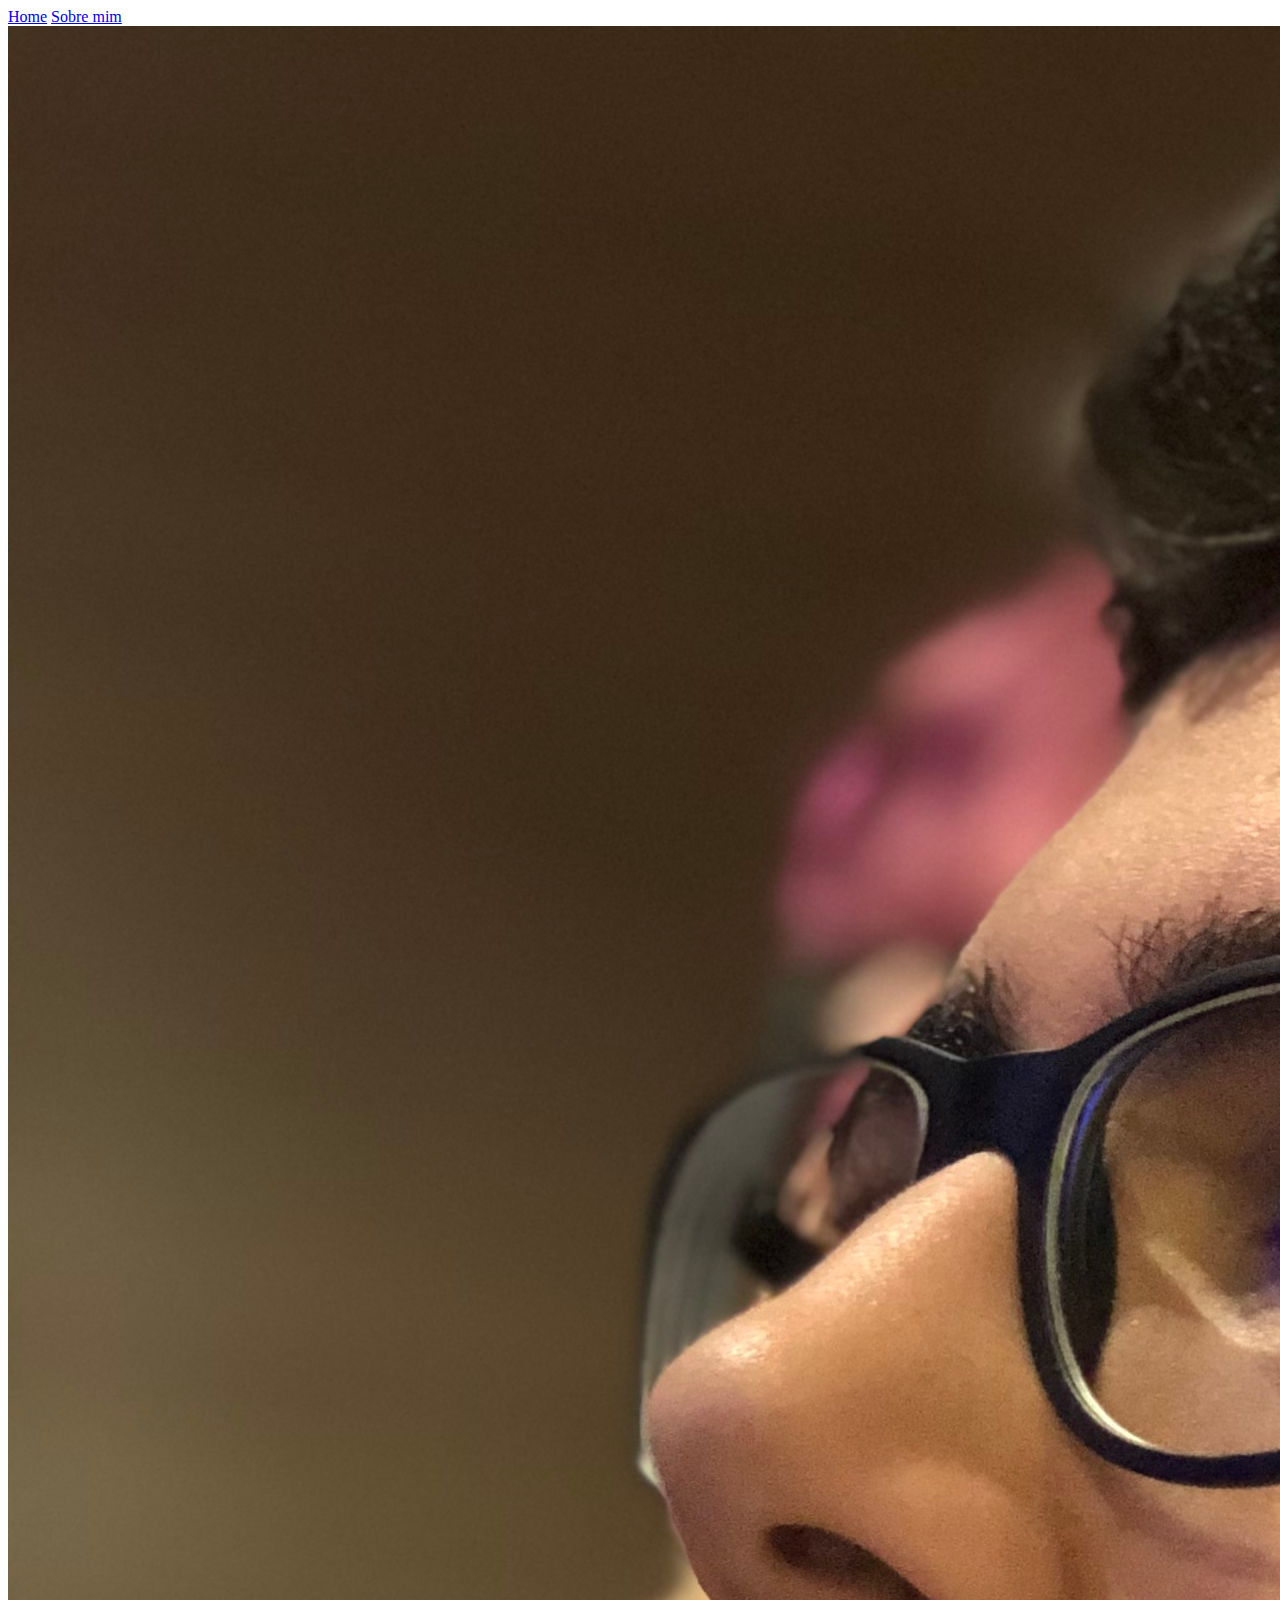
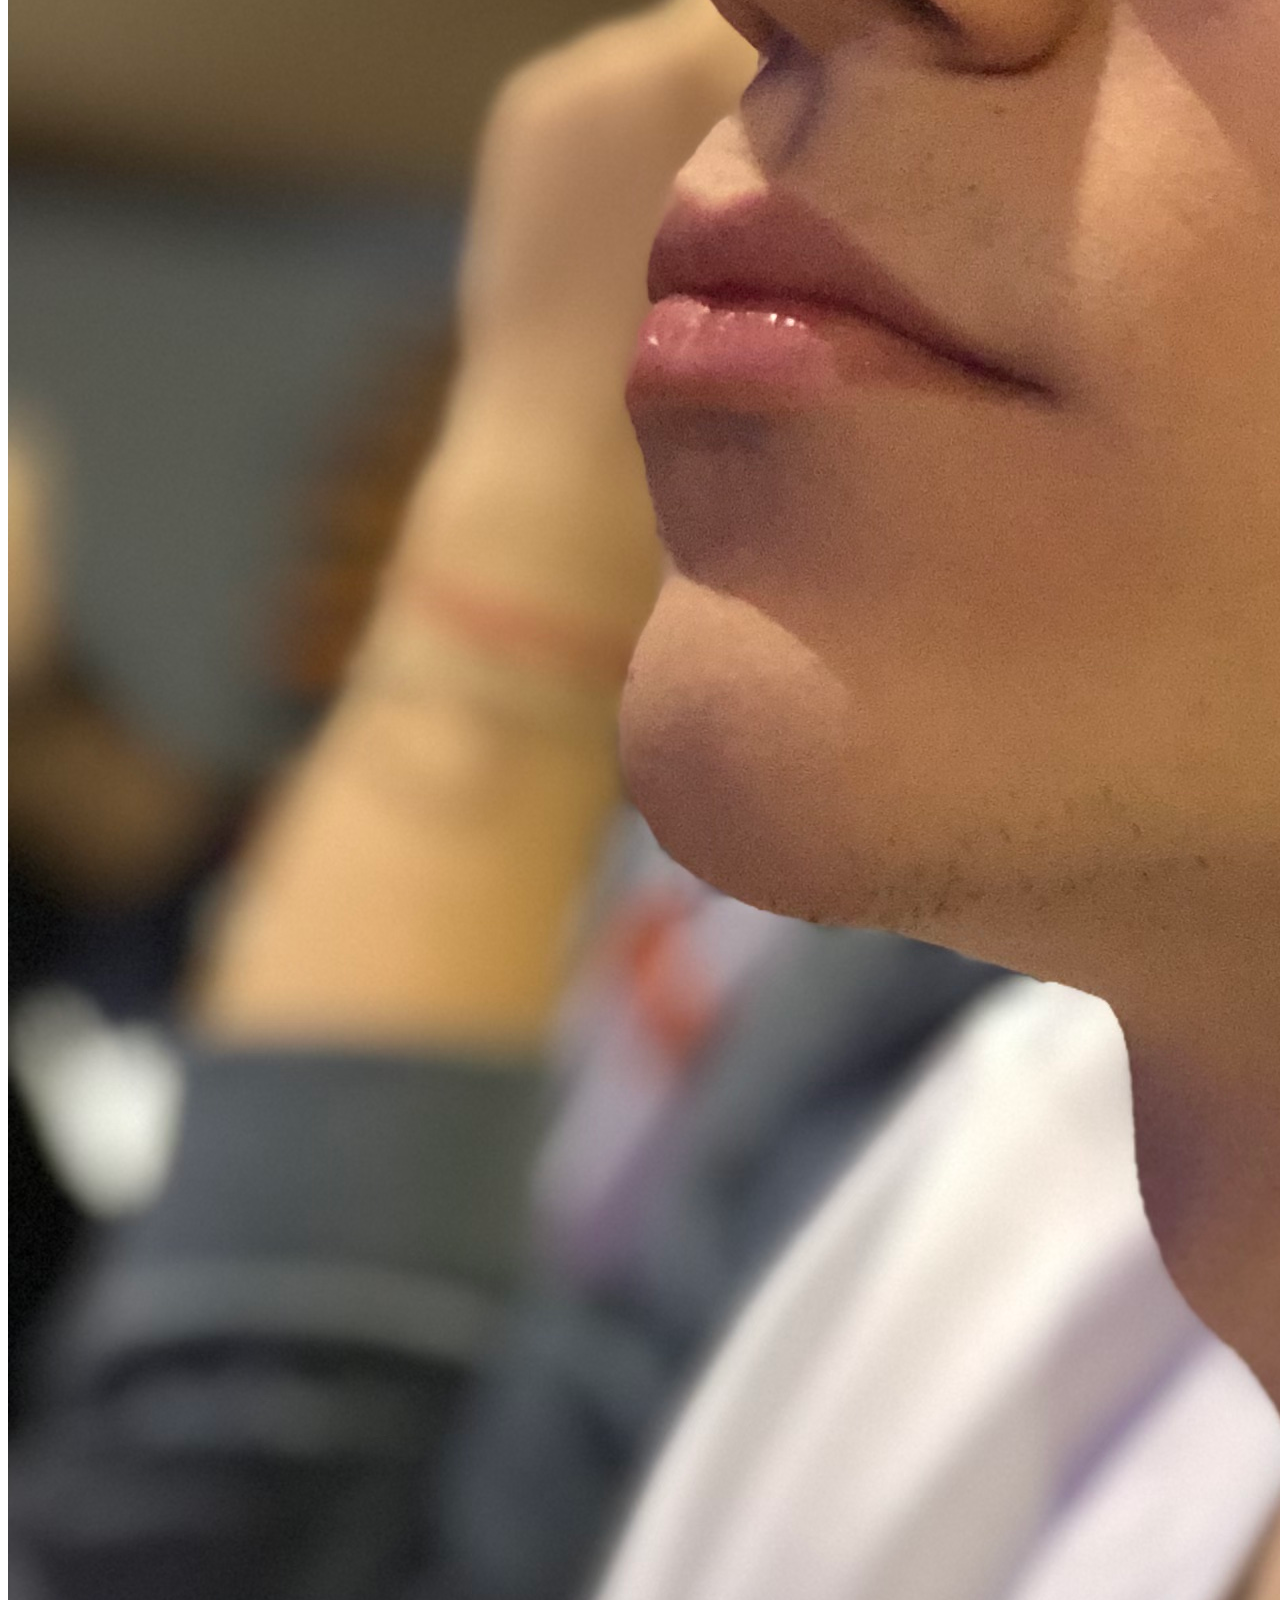
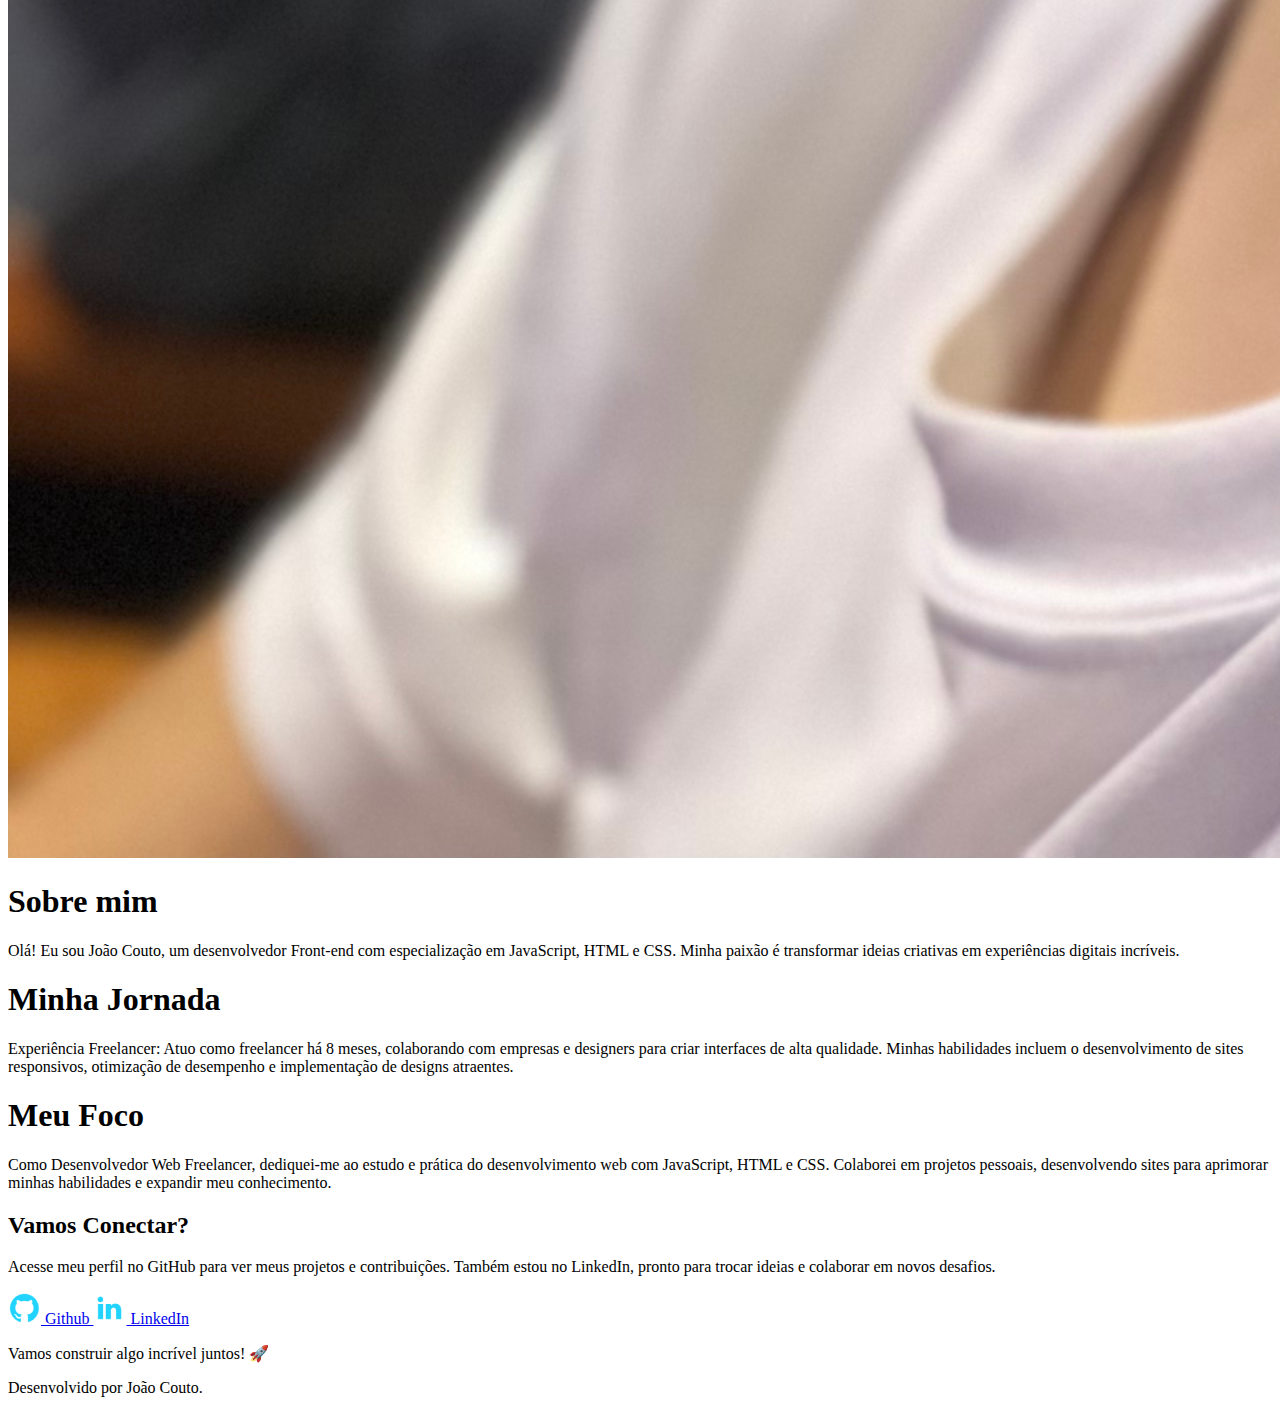
==== about.html @ 77a0e966 "Add files via upload" ====
<!DOCTYPE html>
<html lang="pt-br">

<head>
    <meta charset="UTF-8">
    <meta http-equiv="X-UA-Compatible" content="IE=edge">
    <meta name="viewport" content="width=device-width, initial-scale=1.0">
    <title>Sobre mim</title>
    <link rel="stylesheet" href="style-about.css">
</head>

<body>
    <header class="cabecalho">
        <nav class="cabecalho__menu">
            <a class="cabecalho__menu__link" href="index.html">Home</a>
            <a class="cabecalho__menu__link" href="about.html">Sobre mim</a>
        </nav>
    </header>
    <div class="apresentacao__imagem__conteudo"><img class="apresentacao__imagem" src="assets/Foto-de-Joao-Couto.jpg" alt="Foto de João Couto"></div>
    <main class="apresentacao">
        <section class="apresentacao__conteudo">
            <h1 class="apresentacao__conteudo__titulo">Sobre mim</h1>
            <p class="apresentacao__conteudo__texto">Olá! Eu sou João Couto, um desenvolvedor Front-end com especialização em JavaScript, HTML e CSS. Minha paixão é transformar ideias criativas em experiências digitais incríveis.
            </p>
            <h1 class="apresentacao__conteudo__titulo">Minha Jornada</h1>
            <p class="apresentacao__conteudo__texto">Experiência Freelancer: Atuo como freelancer há 8 meses, colaborando com empresas e designers para criar interfaces de alta qualidade. Minhas habilidades incluem o desenvolvimento de sites responsivos, otimização de desempenho e implementação de designs atraentes.</p>
            
            <h1 class="apresentacao__conteudo__titulo">Meu Foco</h1>
            <p class="apresentacao__conteudo__texto">Como Desenvolvedor Web Freelancer, dediquei-me ao estudo e prática do desenvolvimento web com JavaScript, HTML e CSS. Colaborei em projetos pessoais, desenvolvendo sites para aprimorar minhas habilidades e expandir meu conhecimento.</p>
            <div class="apresentacao__links"> 
            <h2 class="apresentacao__links__subtitulo">Vamos Conectar?</h1>
            <p class="apresentacao__conteudo__texto">Acesse meu perfil no GitHub para ver meus projetos e contribuições. Também estou no LinkedIn, pronto para trocar ideias e colaborar em novos desafios.</p>
            <div class="apresentacao__links__row">
            <a class="apresentacao__links__navegacao" href="https://github.com/joaopcouto" target="_blank">
                <img src="assets/github.png" alt="Github">
                Github
            </a>
            <a class="apresentacao__links__navegacao" href="https://linkedin.com/in/joaopedrocouto7/" target="_blank">
                <img src="assets/linkedin.png" alt="LinkedIn">
                LinkedIn
            </a>
            </div>
            <p class="apresentacao__conteudo__texto">Vamos construir algo incrível juntos! 🚀</p>
            </div>
        </section>
        
    </main>

    <footer class="rodape">
        <p>Desenvolvido por João Couto.</p>
    </footer>
</body>

</html>
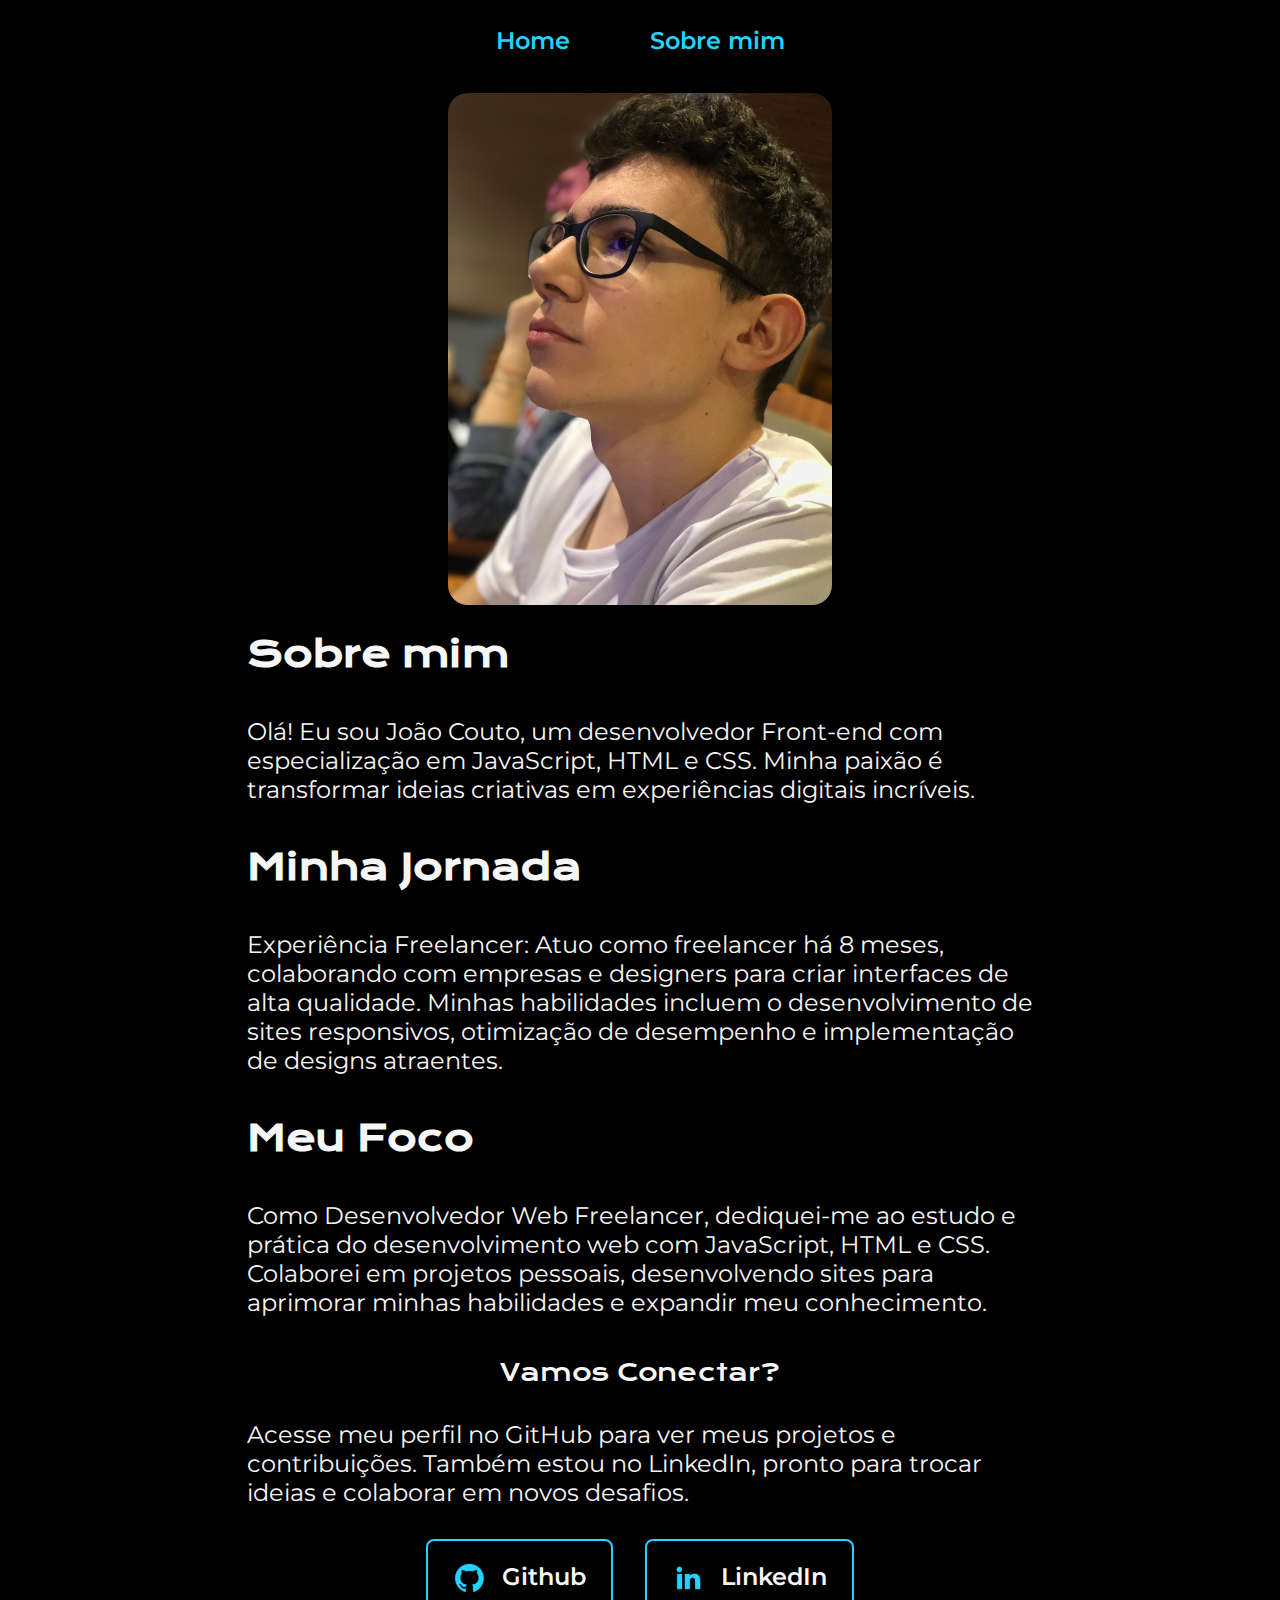
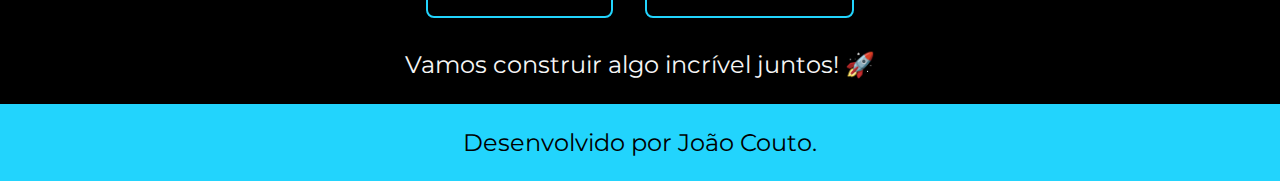
==== commit c71df380: "Add files via upload" ====
--- a/about.html
+++ b/about.html
@@ -6,7 +6,7 @@
     <meta http-equiv="X-UA-Compatible" content="IE=edge">
     <meta name="viewport" content="width=device-width, initial-scale=1.0">
     <title>Sobre mim</title>
-    <link rel="stylesheet" href="style-about.css">
+    <link rel="stylesheet" href="styles/style-about.css">
 </head>
 
 <body>
--- a/styles/style-about.css
+++ b/styles/style-about.css
@@ -0,0 +1,153 @@
+@import url('https://fonts.googleapis.com/css2?family=Krona+One&family=Montserrat:wght@400;600&display=swap');
+
+:root {
+    --cor-primaria: #000000;
+    --cor-secundaria: #F6F6F6;
+    --cor-terciaria: #22D4FD;
+    --cor-hover: #272727;
+
+    --fonte-primaria: 'Krona One', sans-serif;
+    --fonte-secundaria: 'Montserrat', sans-serif;
+}
+*{
+    margin: 0;
+    padding: 0;
+}
+
+body{
+    box-sizing: border-box;
+    background-color: var(--cor-primaria);
+    color: var(--cor-secundaria);
+}
+.cabecalho{
+    padding: 2% 0% 0% 0%;
+    display: flex;
+    justify-content: center;
+}
+
+.cabecalho__menu{
+    display: flex;
+    gap: 80px;
+    padding: 0% 4%;
+}
+.cabecalho__menu__link{
+    font-family: var(--fonte-secundaria);
+    font-size: 1.5rem;
+    font-weight: 600;
+    color: var(--cor-terciaria);
+    text-decoration: none;
+}
+.apresentacao__imagem__conteudo {
+    margin-top: 3%;
+    width: 100%;
+    display: flex;
+    justify-content: center;
+}
+.apresentacao__imagem {
+    width: 30%;
+    border-radius: 20px;
+}
+.apresentacao{
+    padding: 2%;
+    display: flex;
+    align-items: center;
+    justify-content: center;
+    gap: 82;
+}
+.apresentacao__conteudo{
+    width: 80%;
+    display: flex;
+    flex-direction: column;
+    gap: 40px;
+}
+
+.apresentacao__conteudo__titulo{
+    font-size: 2.25rem;
+    font-family: var(--fonte-primaria);
+    padding: 0% 10%;
+}
+.titulo-destaque{
+    color: var(--cor-terciaria);
+}
+.apresentacao__conteudo__texto{
+    font-size: 1.5rem;
+    font-family: var(--fonte-secundaria);
+    padding: 0% 10%;
+}
+
+.apresentacao__links{
+    display: flex;
+    flex-direction: column;
+    justify-content: space-between;
+    align-items: center;
+    gap: 32px;
+}
+.apresentacao__links__subtitulo{
+    font-family: var(--fonte-primaria);
+    font-weight: 400;
+    font-size: 1.5rem;
+}
+.apresentacao__links__row{
+    display: flex;
+    flex-direction: row;
+    gap: 32px;
+}
+.apresentacao__links__navegacao{
+    display: flex;
+    justify-content: center;
+    gap: 16px;
+    border: 2px solid var(--cor-terciaria);
+    width: 50%;
+    text-align: center;
+    border-radius: 8px;
+    font-size: 1.5rem;
+    font-weight: 600;
+    padding: 21.5px 25px;
+    text-decoration: none;
+    color: var(--cor-secundaria);
+    font-family: var(--fonte-secundaria);
+}
+.apresentacao__links__link:hover{
+    background-color: var(--cor-hover);
+}
+
+.rodape{
+    color: var(--cor-primaria);
+    background-color: var(--cor-terciaria);
+    padding: 24px;
+    text-align: center;
+    font-family: var(--fonte-secundaria);
+    font-size: 1.5rem;
+    font-weight: 400;
+}
+
+@media (max-width: 1200px) {
+    .cabecalho {
+        padding: 10%;
+    }  
+    
+    .cabecalho__menu {
+        justify-content: center;
+    }
+    
+    .apresentacao {
+        flex-direction: column-reverse;
+        padding: 5% 15%;
+        justify-content: space-between;
+      }
+    
+    .apresentacao__conteudo {
+        width: auto;
+    }
+
+    .apresentacao__conteudo__titulo {
+        padding: 5%;
+    }
+
+    .apresentacao__links__row{
+        flex-direction: column;
+    }
+    .apresentacao__links__navegacao {
+        width: 80%;
+    }
+}